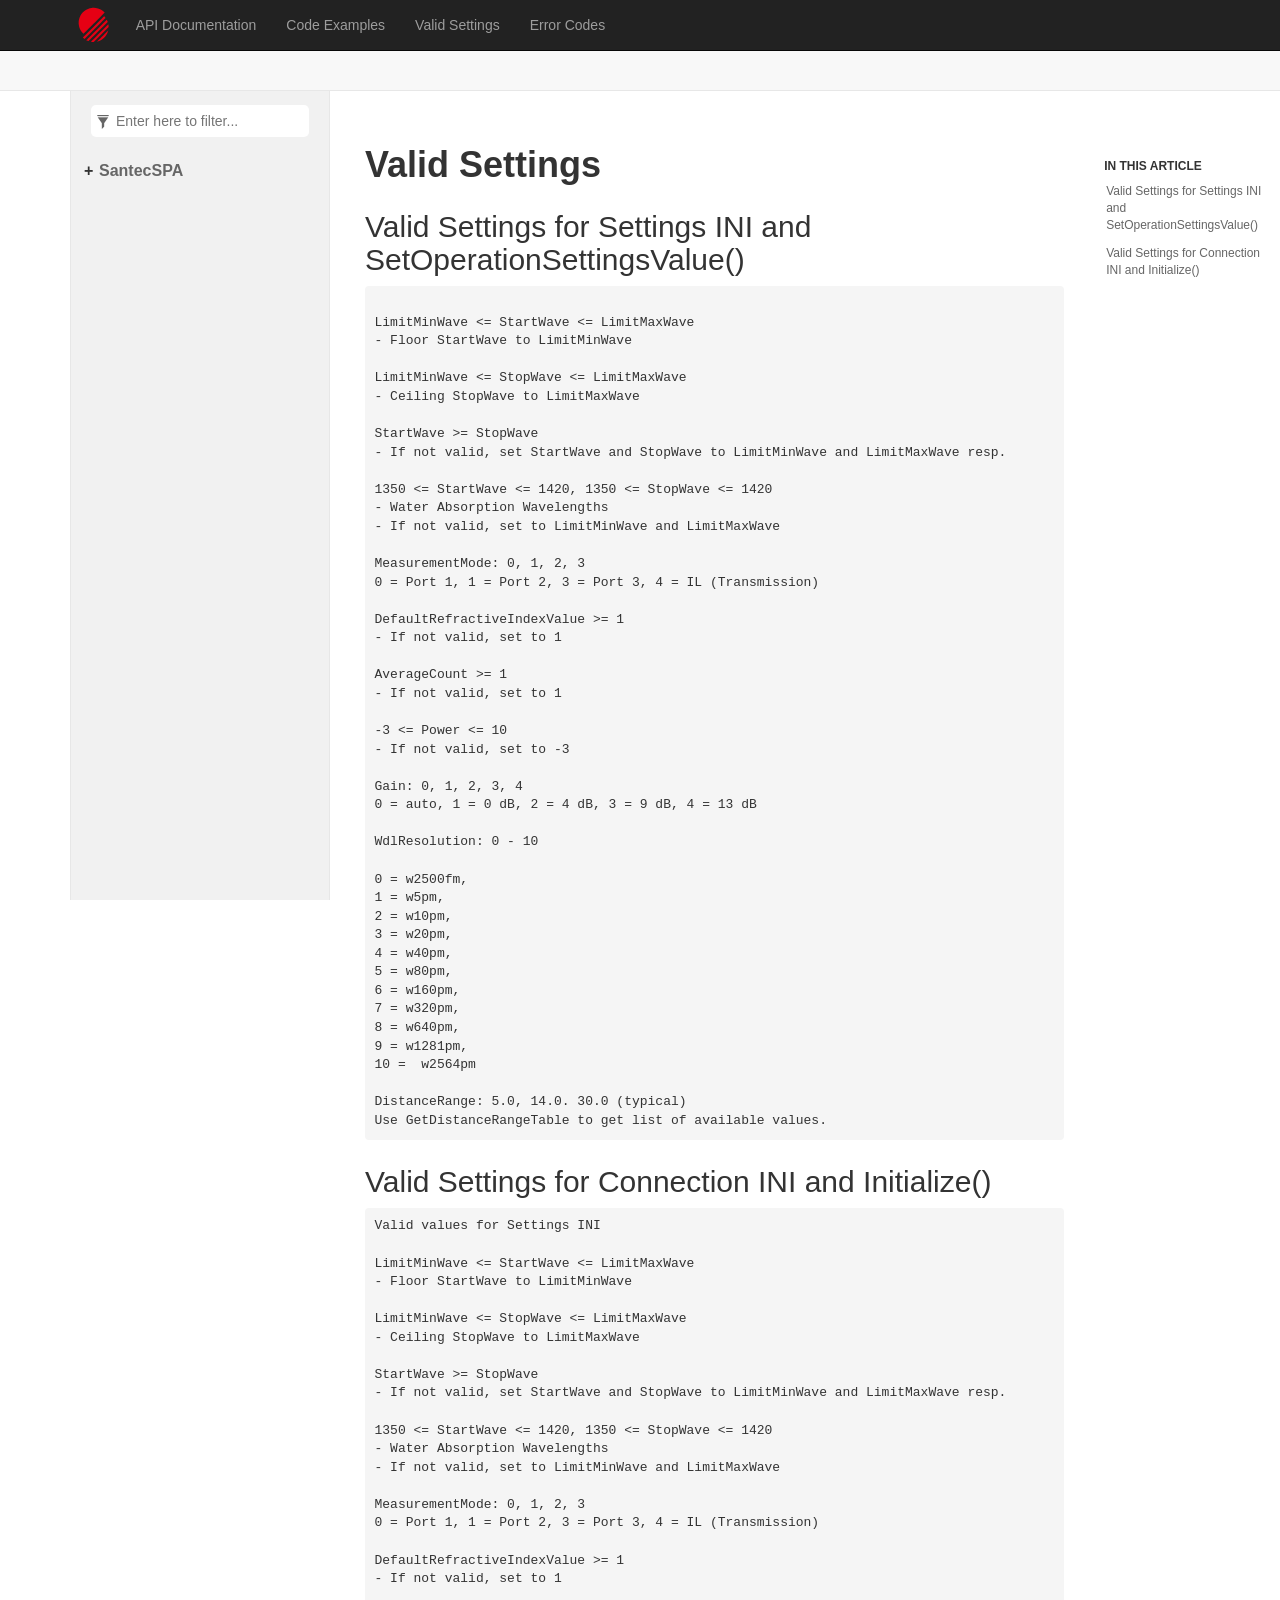
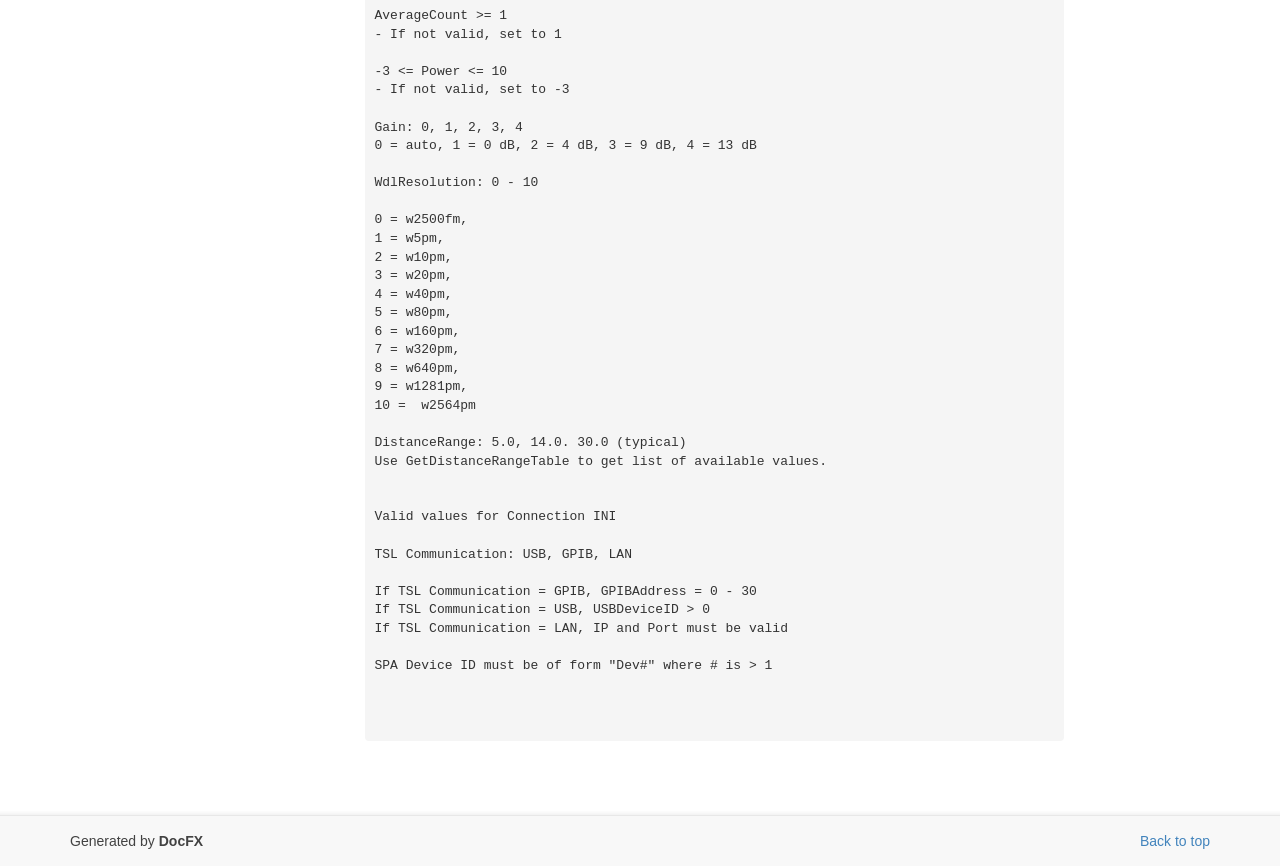
==== api/validsettings.html @ 65172d9f "Upload the SPA-200 SDK API documentation" ====
﻿<!DOCTYPE html>
<!--[if IE]><![endif]-->
<html>
  
  <head>
    <meta charset="utf-8">
    <meta http-equiv="X-UA-Compatible" content="IE=edge,chrome=1">
    <title>Valid Settings </title>
    <meta name="viewport" content="width=device-width">
    <meta name="title" content="Valid Settings ">
    <meta name="generator" content="docfx 2.59.4.0">
    
    <link rel="shortcut icon" href="../images/favicon.ico">
    <link rel="stylesheet" href="../styles/docfx.vendor.css">
    <link rel="stylesheet" href="../styles/docfx.css">
    <link rel="stylesheet" href="../styles/main.css">
    <meta property="docfx:navrel" content="../toc">
    <meta property="docfx:tocrel" content="toc">
    
    
    
  </head>
  <body data-spy="scroll" data-target="#affix" data-offset="120">
    <div id="wrapper">
      <header>
        
        <nav id="autocollapse" class="navbar navbar-inverse ng-scope" role="navigation">
          <div class="container">
            <div class="navbar-header">
              <button type="button" class="navbar-toggle" data-toggle="collapse" data-target="#navbar">
                <span class="sr-only">Toggle navigation</span>
                <span class="icon-bar"></span>
                <span class="icon-bar"></span>
                <span class="icon-bar"></span>
              </button>
              
              <a class="navbar-brand" href="../index.html">
                <img id="logo" class="svg" src="../images/logo.svg" alt="">
              </a>
            </div>
            <div class="collapse navbar-collapse" id="navbar">
              <form class="navbar-form navbar-right" role="search" id="search">
                <div class="form-group">
                  <input type="text" class="form-control" id="search-query" placeholder="Search" autocomplete="off">
                </div>
              </form>
                
                <ul class="nav level1 navbar-nav">
                      <li>
                          <a href="../api/index.html" title="API Documentation">API Documentation</a>
                      </li>
                      <li>
                          <a href="../api/examples.html" title="Code Examples">Code Examples</a>
                      </li>
                      <li>
                          <a href="../api/validsettings.html" title="Valid Settings">Valid Settings</a>
                      </li>
                      <li>
                          <a href="../api/errorcodes.html" title="Error Codes">Error Codes</a>
                      </li>
                </ul>    </div>
          </div>
        </nav>
        
        <div class="subnav navbar navbar-default">
          <div class="container hide-when-search" id="breadcrumb">
            <ul class="breadcrumb">
              <li></li>
            </ul>
          </div>
        </div>
      </header>
      <div role="main" class="container body-content hide-when-search">
        <div class="sidenav hide-when-search">
          <a class="btn toc-toggle collapse" data-toggle="collapse" href="#sidetoggle" aria-expanded="false" aria-controls="sidetoggle">Show / Hide Table of Contents</a>
          <div class="sidetoggle collapse" id="sidetoggle">
            <div>
              <div class="sidefilter">
                <form class="toc-filter">
                  <span class="glyphicon glyphicon-filter filter-icon"></span>
                  <input type="text" id="toc_filter_input" placeholder="Enter here to filter..." onkeypress="if(event.keyCode==13) {return false;}">
                </form>
              </div>
              <div class="sidetoc">
                <div class="toc" id="toc">
                  
                  <ul class="nav level1">
                    <li class="">
                      <span class="expand-stub"></span>
                      <a href="SantecSPA.html" title="SantecSPA" class="">SantecSPA</a>
                        
                        <ul class="nav level2">
                          <li class="">
                            <a href="SantecSPA.Connection.html" title="Connection" class="">Connection</a>
                          </li>
                          <li class="">
                            <a href="SantecSPA.Data.html" title="Data" class="">Data</a>
                          </li>
                          <li class="">
                            <a href="SantecSPA.Instrument.html" title="Instrument" class="">Instrument</a>
                          </li>
                          <li class="">
                            <a href="SantecSPA.Settings.html" title="Settings" class="">Settings</a>
                          </li>
                          <li class="">
                            <a href="SantecSPA.SPAModule.html" title="SPAModule" class="">SPAModule</a>
                          </li>
                        </ul>  </li>
                  </ul>        </div>
              </div>
            </div>
          </div>
        </div>
        <div class="article row grid-right">
          <div class="col-md-10">
            <article class="content wrap" id="_content" data-uid="">
<h1 id="valid-settings"><strong>Valid Settings</strong></h1>

<h2 id="valid-settings-for-settings-ini-and-setoperationsettingsvalue">Valid Settings for Settings INI and SetOperationSettingsValue()</h2>
<pre><code class="lang-txt">
LimitMinWave &lt;= StartWave &lt;= LimitMaxWave
- Floor StartWave to LimitMinWave

LimitMinWave &lt;= StopWave &lt;= LimitMaxWave
- Ceiling StopWave to LimitMaxWave

StartWave &gt;= StopWave
- If not valid, set StartWave and StopWave to LimitMinWave and LimitMaxWave resp.

1350 &lt;= StartWave &lt;= 1420, 1350 &lt;= StopWave &lt;= 1420
- Water Absorption Wavelengths
- If not valid, set to LimitMinWave and LimitMaxWave

MeasurementMode: 0, 1, 2, 3
0 = Port 1, 1 = Port 2, 3 = Port 3, 4 = IL (Transmission)

DefaultRefractiveIndexValue &gt;= 1
- If not valid, set to 1

AverageCount &gt;= 1
- If not valid, set to 1

-3 &lt;= Power &lt;= 10
- If not valid, set to -3

Gain: 0, 1, 2, 3, 4
0 = auto, 1 = 0 dB, 2 = 4 dB, 3 = 9 dB, 4 = 13 dB

WdlResolution: 0 - 10

0 = w2500fm,
1 = w5pm,
2 = w10pm,
3 = w20pm,
4 = w40pm,
5 = w80pm,
6 = w160pm,
7 = w320pm,
8 = w640pm,
9 = w1281pm,
10 =  w2564pm

DistanceRange: 5.0, 14.0. 30.0 (typical)
Use GetDistanceRangeTable to get list of available values.
</code></pre><h2 id="valid-settings-for-connection-ini-and-initialize">Valid Settings for Connection INI and Initialize()</h2>
<pre><code class="lang-txt">Valid values for Settings INI

LimitMinWave &lt;= StartWave &lt;= LimitMaxWave
- Floor StartWave to LimitMinWave

LimitMinWave &lt;= StopWave &lt;= LimitMaxWave
- Ceiling StopWave to LimitMaxWave

StartWave &gt;= StopWave
- If not valid, set StartWave and StopWave to LimitMinWave and LimitMaxWave resp.

1350 &lt;= StartWave &lt;= 1420, 1350 &lt;= StopWave &lt;= 1420
- Water Absorption Wavelengths
- If not valid, set to LimitMinWave and LimitMaxWave

MeasurementMode: 0, 1, 2, 3
0 = Port 1, 1 = Port 2, 3 = Port 3, 4 = IL (Transmission)

DefaultRefractiveIndexValue &gt;= 1
- If not valid, set to 1

AverageCount &gt;= 1
- If not valid, set to 1

-3 &lt;= Power &lt;= 10
- If not valid, set to -3

Gain: 0, 1, 2, 3, 4
0 = auto, 1 = 0 dB, 2 = 4 dB, 3 = 9 dB, 4 = 13 dB

WdlResolution: 0 - 10

0 = w2500fm,
1 = w5pm,
2 = w10pm,
3 = w20pm,
4 = w40pm,
5 = w80pm,
6 = w160pm,
7 = w320pm,
8 = w640pm,
9 = w1281pm,
10 =  w2564pm

DistanceRange: 5.0, 14.0. 30.0 (typical)
Use GetDistanceRangeTable to get list of available values.


Valid values for Connection INI

TSL Communication: USB, GPIB, LAN

If TSL Communication = GPIB, GPIBAddress = 0 - 30
If TSL Communication = USB, USBDeviceID &gt; 0
If TSL Communication = LAN, IP and Port must be valid

SPA Device ID must be of form &quot;Dev#&quot; where # is &gt; 1



</code></pre></article>
          </div>
          
          <div class="hidden-sm col-md-2" role="complementary">
            <div class="sideaffix">
              <nav class="bs-docs-sidebar hidden-print hidden-xs hidden-sm affix" id="affix">
                <h5>In This Article</h5>
                <div></div>
              </nav>
            </div>
          </div>
        </div>
      </div>
      
      <footer>
        <div class="grad-bottom"></div>
        <div class="footer">
          <div class="container">
            <span class="pull-right">
              <a href="#top">Back to top</a>
            </span>
            
            <span>Generated by <strong>DocFX</strong></span>
          </div>
        </div>
      </footer>
    </div>
    
    <script type="text/javascript" src="../styles/docfx.vendor.js"></script>
    <script type="text/javascript" src="../styles/docfx.js"></script>
    <script type="text/javascript" src="../styles/main.js"></script>
  </body>
</html>
---- styles/docfx.css ----
/* Copyright (c) Microsoft Corporation. All Rights Reserved. Licensed under the MIT License. See License.txt in the project root for license information. */
html,
body {
  font-family: 'Segoe UI', Tahoma, Helvetica, sans-serif;
  height: 100%;
}
button,
a {
  color: #337ab7;
  cursor: pointer;
}
button:hover,
button:focus,
a:hover,
a:focus {
  color: #23527c;
  text-decoration: none;
}
a.disable,
a.disable:hover {
  text-decoration: none;
  cursor: default;
  color: #000000;
}

h1, h2, h3, h4, h5, h6, .text-break {
    word-wrap: break-word;
    word-break: break-word;
}

h1 mark,
h2 mark,
h3 mark,
h4 mark,
h5 mark,
h6 mark {
  padding: 0;
}

.inheritance .level0:before,
.inheritance .level1:before,
.inheritance .level2:before,
.inheritance .level3:before,
.inheritance .level4:before,
.inheritance .level5:before,
.inheritance .level6:before,
.inheritance .level7:before,
.inheritance .level8:before,
.inheritance .level9:before {
    content: '↳';
    margin-right: 5px;
}

.inheritance .level0 {
    margin-left: 0em;
}

.inheritance .level1 {
    margin-left: 1em;
}

.inheritance .level2 {
    margin-left: 2em;
}

.inheritance .level3 {
    margin-left: 3em;
}

.inheritance .level4 {
    margin-left: 4em;
}

.inheritance .level5 {
    margin-left: 5em;
}

.inheritance .level6 {
    margin-left: 6em;
}

.inheritance .level7 {
    margin-left: 7em;
}

.inheritance .level8 {
    margin-left: 8em;
}

.inheritance .level9 {
    margin-left: 9em;
}

.level0.summary {
  margin: 2em 0 2em 0;
}

.level1.summary {
  margin: 1em 0 1em 0;
}

span.parametername,
span.paramref,
span.typeparamref {
    font-style: italic;
}
span.languagekeyword{
    font-weight: bold;
}

svg:hover path {
    fill: #ffffff;
}

.hljs {
  display: inline;
  background-color: inherit;
  padding: 0;
}
/* additional spacing fixes */
.btn + .btn {
  margin-left: 10px;
}
.btn.pull-right {
  margin-left: 10px;
  margin-top: 5px;
}
.table {
  margin-bottom: 10px;
}
table p {
  margin-bottom: 0;
}
table a {
  display: inline-block;
}

/* Make hidden attribute compatible with old browser.*/
[hidden] {
  display: none !important;
}

h1,
.h1,
h2,
.h2,
h3,
.h3 {
  margin-top: 15px;
  margin-bottom: 10px;
  font-weight: 400;
}
h4,
.h4,
h5,
.h5,
h6,
.h6 {
  margin-top: 10px;
  margin-bottom: 5px;
}
.navbar {
  margin-bottom: 0;
}
#wrapper {
  min-height: 100%;
  position: relative;
}
/* blends header footer and content together with gradient effect */
.grad-top {
  /* For Safari 5.1 to 6.0 */
  /* For Opera 11.1 to 12.0 */
  /* For Firefox 3.6 to 15 */
  background: linear-gradient(rgba(0, 0, 0, 0.05), rgba(0, 0, 0, 0));
  /* Standard syntax */
  height: 5px;
}
.grad-bottom {
  /* For Safari 5.1 to 6.0 */
  /* For Opera 11.1 to 12.0 */
  /* For Firefox 3.6 to 15 */
  background: linear-gradient(rgba(0, 0, 0, 0), rgba(0, 0, 0, 0.05));
  /* Standard syntax */
  height: 5px;
}
.divider {
  margin: 0 5px;
  color: #cccccc;
}
hr {
  border-color: #cccccc;
}
header {
  position: fixed;
  top: 0;
  left: 0;
  right: 0;
  z-index: 1000;
}
header .navbar {
  border-width: 0 0 1px;
  border-radius: 0;
}
.navbar-brand {
  font-size: inherit;
  padding: 0;
}
.navbar-collapse {
  margin: 0 -15px;
}
.subnav {
  min-height: 40px;
}

.inheritance h5, .inheritedMembers h5{
  padding-bottom: 5px;
  border-bottom: 1px solid #ccc;
}

article h1, article h2, article h3, article h4{
  margin-top: 25px;
}

article h4{
  border: 0;
  font-weight: bold;
  margin-top: 2em;
}

article span.small.pull-right{
  margin-top: 20px;
}

article section {
  margin-left: 1em;
}

/*.expand-all {
  padding: 10px 0;
}*/
.breadcrumb {
  margin: 0;
  padding: 10px 0;
  background-color: inherit;
  white-space: nowrap;
}
.breadcrumb > li + li:before {
  content: "\00a0/";
}
#autocollapse.collapsed .navbar-header {
  float: none;
}
#autocollapse.collapsed .navbar-toggle {
  display: block;
}
#autocollapse.collapsed .navbar-collapse {
  border-top: 1px solid transparent;
  box-shadow: inset 0 1px 0 rgba(255, 255, 255, 0.1);
}
#autocollapse.collapsed .navbar-collapse.collapse {
  display: none !important;
}
#autocollapse.collapsed .navbar-nav {
  float: none !important;
  margin: 7.5px -15px;
}
#autocollapse.collapsed .navbar-nav > li {
  float: none;
}
#autocollapse.collapsed .navbar-nav > li > a {
  padding-top: 10px;
  padding-bottom: 10px;
}
#autocollapse.collapsed .collapse.in,
#autocollapse.collapsed .collapsing {
  display: block !important;
}
#autocollapse.collapsed .collapse.in .navbar-right,
#autocollapse.collapsed .collapsing .navbar-right {
  float: none !important;
}
#autocollapse .form-group {
  width: 100%;
}
#autocollapse .form-control {
  width: 100%;
}
#autocollapse .navbar-header {
  margin-left: 0;
  margin-right: 0;
}
#autocollapse .navbar-brand {
  margin-left: 0;
}
.collapse.in,
.collapsing {
  text-align: center;
}
.collapsing .navbar-form {
  margin: 0 auto;
  max-width: 400px;
  padding: 10px 15px;
  box-shadow: inset 0 1px 0 rgba(255, 255, 255, 0.1), 0 1px 0 rgba(255, 255, 255, 0.1);
}
.collapsed .collapse.in .navbar-form {
  margin: 0 auto;
  max-width: 400px;
  padding: 10px 15px;
  box-shadow: inset 0 1px 0 rgba(255, 255, 255, 0.1), 0 1px 0 rgba(255, 255, 255, 0.1);
}
.navbar .navbar-nav {
  display: inline-block;
}
.docs-search {
  background: white;
  vertical-align: middle;
}
.docs-search > .search-query {
  font-size: 14px;
  border: 0;
  width: 120%;
  color: #555;
}
.docs-search > .search-query:focus {
  outline: 0;
}
.search-results-frame {
  clear: both;
  display: table;
  width: 100%;
}
.search-results.ng-hide {
  display: none;
}
.search-results-container {
  padding-bottom: 1em;
  border-top: 1px solid #111;
  background: rgba(25, 25, 25, 0.5);
}
.search-results-container .search-results-group {
  padding-top: 50px !important;
  padding: 10px;
}
.search-results-group-heading {
  font-family: "Open Sans";
  padding-left: 10px;
  color: white;
}
.search-close {
  position: absolute;
  left: 50%;
  margin-left: -100px;
  color: white;
  text-align: center;
  padding: 5px;
  background: #333;
  border-top-right-radius: 5px;
  border-top-left-radius: 5px;
  width: 200px;
  box-shadow: 0 0 10px #111;
}
#search {
  display: none;
}

/* Search results display*/
#search-results {
  max-width: 960px !important;
  margin-top: 120px;
  margin-bottom: 115px;
  margin-left: auto;
  margin-right: auto;
  line-height: 1.8;
  display: none;
}

#search-results>.search-list {
  text-align: center;
  font-size: 2.5rem;
  margin-bottom: 50px;
}

#search-results p {
  text-align: center;
}

#search-results p .index-loading {
  animation: index-loading 1.5s infinite linear;
  -webkit-animation: index-loading 1.5s infinite linear;
  -o-animation: index-loading 1.5s infinite linear;
  font-size: 2.5rem;
}

@keyframes index-loading {
    from { transform: scale(1) rotate(0deg);}
    to { transform: scale(1) rotate(360deg);}
}

@-webkit-keyframes index-loading {
    from { -webkit-transform: rotate(0deg);}
    to { -webkit-transform: rotate(360deg);}
}

@-o-keyframes index-loading {
    from { -o-transform: rotate(0deg);}
    to { -o-transform: rotate(360deg);}
}

#search-results .sr-items {
  font-size: 24px;
}

.sr-item {
  margin-bottom: 25px;
}

.sr-item>.item-href {
  font-size: 14px;
  color: #093;
}

.sr-item>.item-brief {
  font-size: 13px;
}

.pagination>li>a {
  color: #47A7A0
}

.pagination>.active>a {
  background-color: #47A7A0;
  border-color: #47A7A0;
}

.fixed_header {
  position: fixed;
  width: 100%;
  padding-bottom: 10px;
  padding-top: 10px;
  margin: 0px;
  top: 0;
  z-index: 9999;
  left: 0;
}

.fixed_header+.toc{
  margin-top: 50px;
  margin-left: 0;
}

.sidenav, .fixed_header, .toc  {
  background-color: #f1f1f1;
}

.sidetoc {
  position: fixed;
  width: 260px;
  top: 150px;
  bottom: 0;
  overflow-x: hidden;
  overflow-y: auto;
  background-color: #f1f1f1;
  border-left: 1px solid #e7e7e7;
  border-right: 1px solid #e7e7e7;
  z-index: 1;
}

.sidetoc.shiftup {
  bottom: 70px;
}

body .toc{
  background-color: #f1f1f1;
  overflow-x: hidden;
}

.sidetoggle.ng-hide {
  display: block !important;
}
.sidetoc-expand > .caret {
  margin-left: 0px;
  margin-top: -2px;
}
.sidetoc-expand > .caret-side {
  border-left: 4px solid;
  border-top: 4px solid transparent;
  border-bottom: 4px solid transparent;
  margin-left: 4px;
  margin-top: -4px;
}
.sidetoc-heading {
  font-weight: 500;
}

.toc {
  margin: 0px 0 0 10px;
  padding: 0 10px;
}
.expand-stub {
  position: absolute;
  left: -10px;
}
.toc .nav > li > a.sidetoc-expand {
  position: absolute;
  top: 0;
  left: 0;
}
.toc .nav > li > a {
  color: #666666;
  margin-left: 5px;
  display: block;
  padding: 0;
}
.toc .nav > li > a:hover,
.toc .nav > li > a:focus {
  color: #000000;
  background: none;
  text-decoration: inherit;
}
.toc .nav > li.active > a {
  color: #337ab7;
}
.toc .nav > li.active > a:hover,
.toc .nav > li.active > a:focus {
  color: #23527c;
}

.toc .nav > li> .expand-stub {
  cursor: pointer;
}

.toc .nav > li.active > .expand-stub::before,
.toc .nav > li.in > .expand-stub::before,
.toc .nav > li.in.active > .expand-stub::before,
.toc .nav > li.filtered > .expand-stub::before {
    content: "-";
}

.toc .nav > li > .expand-stub::before,
.toc .nav > li.active > .expand-stub::before {
    content: "+";
}

.toc .nav > li.filtered > ul,
.toc .nav > li.in > ul {
  display: block;
}

.toc .nav > li > ul {
  display: none;
}

.toc ul{
  font-size: 12px;
  margin: 0 0 0 3px;
}

.toc .level1 > li {
  font-weight: bold;
  margin-top: 10px;
  position: relative;
  font-size: 16px;
}
.toc .level2 {
  font-weight: normal;
  margin: 5px 0 0 15px;
  font-size: 14px;
}
.toc-toggle {
  display: none;
  margin: 0 15px 0px 15px;
}
.sidefilter {
  position: fixed;
  top: 90px;
  width: 260px;
  background-color: #f1f1f1;
  padding: 15px;
  border-left: 1px solid #e7e7e7;
  border-right: 1px solid #e7e7e7;
  z-index: 1;
}
.toc-filter {
  border-radius: 5px;
  background: #fff;
  color: #666666;
  padding: 5px;
  position: relative;
  margin: 0 5px 0 5px;
}
.toc-filter > input {
  border: 0;
  color: #666666;
  padding-left: 20px;
  padding-right: 20px;
  width: 100%;
}
.toc-filter > input:focus {
  outline: 0;
}
.toc-filter > .filter-icon {
  position: absolute;
  top: 10px;
  left: 5px;
}
.toc-filter > .clear-icon {
  position: absolute;
  top: 10px;
  right: 5px;
}
.article {
  margin-top: 120px;
  margin-bottom: 115px;
}

#_content>a{
  margin-top: 105px;
}

.article.grid-right {
  margin-left: 280px;
}

.inheritance hr {
  margin-top: 5px;
  margin-bottom: 5px;
}
.article img {
  max-width: 100%;
}
.sideaffix {
  margin-top: 50px;
  font-size: 12px;
  max-height: 100%;
  overflow-x: hidden;
  overflow-y: auto;
  top: 100px;
  bottom: 10px;
  position: fixed;
}
.sideaffix.shiftup {
  bottom: 70px;
}
.affix {
  position: relative;
  height: auto;
}
.sideaffix > div.contribution {
  margin-bottom: 20px;
}
.sideaffix > div.contribution > ul > li > a.contribution-link {
  padding: 6px 10px;
  font-weight: bold;
  font-size: 14px;
}
.sideaffix > div.contribution > ul > li > a.contribution-link:hover {
  background-color: #ffffff;
}
.sideaffix ul.nav > li > a:focus {
  background: none;
}
.affix h5 {
  font-weight: bold;
  text-transform: uppercase;
  padding-left: 10px;
  font-size: 12px;
}
.affix > ul.level1 {
  overflow: inherit;
  padding-bottom: 10px;
  height: calc(100% - 100px);
}
.affix ul > li > a:before {
  color: #cccccc;
  position: absolute;
}
.affix ul > li > a:hover {
  background: none;
  color: #666666;
}
.affix ul > li.active > a,
.affix ul > li.active > a:before {
  color: #337ab7;
}
.affix ul > li > a {
  padding: 5px 12px;
  color: #666666;
}
.affix > ul > li.active:last-child {
  margin-bottom: 50px;
}
.affix > ul > li > a:before {
  content: "|";
  font-size: 16px;
  top: 1px;
  left: 0;
}
.affix > ul > li.active > a,
.affix > ul > li.active > a:before {
  color: #337ab7;
  font-weight: bold;
}
.affix ul ul > li > a {
  padding: 2px 15px;
}
.affix ul ul > li > a:before {
  content: ">";
  font-size: 14px;
  top: -1px;
  left: 5px;
}
.affix ul > li > a:before,
.affix ul ul {
  display: none;
}
.affix ul > li.active > ul,
.affix ul > li.active > a:before,
.affix ul > li > a:hover:before {
  display: block;
  white-space: inherit;
}
.codewrapper {
  position: relative;
}
.trydiv {
  height: 0px;
}
.tryspan {
  position: absolute;
  top: 0px;
  right: 0px;
  border-style: solid;
  border-radius: 0px 4px;
  box-sizing: border-box;
  border-width: 1px;
  border-color: #cccccc;
  text-align: center;
  padding: 2px 8px;
  background-color: white;
  font-size: 12px;
  cursor: pointer;
  z-index: 100;
  display: none;
  color: #767676;
}
.tryspan:hover {
  background-color: #3b8bd0;
  color: white;
  border-color: #3b8bd0;
}
.codewrapper:hover .tryspan {
  display: block;
}
.sample-response .response-content{
  max-height: 200px;
}
footer {
  position: absolute;
  left: 0;
  right: 0;
  bottom: 0;
  z-index: 1000;
}
.footer {
  border-top: 1px solid #e7e7e7;
  background-color: #f8f8f8;
  padding: 15px 0;
}
@media (min-width: 768px) {
  #sidetoggle.collapse {
    display: block;
  }
  .topnav .navbar-nav {
    float: none;
    white-space: nowrap;
  }
  .topnav .navbar-nav > li {
    float: none;
    display: inline-block;
  }
}
@media only screen and (max-width: 768px) {
  #mobile-indicator {
    display: block;
  }
  /* TOC display for responsive */
  .article {
    margin-top: 30px !important;
  }
  header {
    position: static;
  }
  .topnav {
    text-align: center;
  }
  .sidenav {
    padding: 15px 0;
    margin-left: -15px;
    margin-right: -15px;
  }
  .sidefilter {
    position: static;
    width: auto;
    float: none;
    border: none;
  }
  .sidetoc {
    position: static;
    width: auto;
    float: none;
    padding-bottom: 0px;
    border: none;
  }
  .toc .nav > li, .toc .nav > li >a {
    display: inline-block;
  }
  .toc li:after {
    margin-left: -3px;
    margin-right: 5px;
    content: ", ";
    color: #666666;
  }
  .toc .level1 > li {
    display: block;
  }
  
  .toc .level1 > li:after {
    display: none;
  }
  .article.grid-right {
    margin-left: 0;
  }
  .grad-top,
  .grad-bottom {
    display: none;
  }
  .toc-toggle {
    display: block;
  }
  .sidetoggle.ng-hide {
    display: none !important;
  }
  /*.expand-all {
    display: none;
  }*/
  .sideaffix {
    display: none;
  }
  .mobile-hide {
    display: none;
  }
  .breadcrumb {
    white-space: inherit;
  }

  /* workaround for #hashtag url is no longer needed*/
  h1:before,
  h2:before,
  h3:before,
  h4:before {
      content: '';
      display: none;
  }
}

/* For toc iframe */
@media (max-width: 260px) {
  .toc .level2 > li {
    display: block;
  }

  .toc .level2 > li:after {
    display: none;
  }
}

/* Code snippet */
code {
  color: #717374;
  background-color: #f1f2f3;
}

a code {
  color: #337ab7;
  background-color: #f1f2f3;
}

a code:hover {
  text-decoration: underline;
}

.hljs-keyword {
  color: rgb(86,156,214);
}

.hljs-string {
  color: rgb(214, 157, 133);
}

pre {
  border: 0;
}

/* For code snippet line highlight */
pre > code .line-highlight {
  background-color: #ffffcc;
}

/* Alerts */
.alert h5 {
    text-transform: uppercase;
    font-weight: bold;
    margin-top: 0;
}

.alert h5:before {
    position:relative;
    top:1px;
    display:inline-block;
    font-family:'Glyphicons Halflings';
    line-height:1;
    -webkit-font-smoothing:antialiased;
    -moz-osx-font-smoothing:grayscale;
    margin-right: 5px;
    font-weight: normal;
}

.alert-info h5:before {
    content:"\e086"
}

.alert-warning h5:before {
    content:"\e127"
}

.alert-danger h5:before {
    content:"\e107"
}

/* For Embedded Video */
div.embeddedvideo {
    padding-top: 56.25%;
    position: relative;
    width: 100%;
}

div.embeddedvideo iframe {
    position: absolute;
    top: 0;
    left: 0;
    right: 0;
    bottom: 0;
    width: 100%;
    height: 100%;
}

/* For printer */
@media print{
  .article.grid-right {
    margin-top: 0px;
    margin-left: 0px;
  }
  .sideaffix {
    display: none;
  }
  .mobile-hide {
    display: none;
  }
  .footer {
    display: none;
  }
}

/* For tabbed content */

.tabGroup {
  margin-top: 1rem; }
  .tabGroup ul[role="tablist"] {
    margin: 0;
    padding: 0;
    list-style: none; }
    .tabGroup ul[role="tablist"] > li {
      list-style: none;
      display: inline-block; }
  .tabGroup a[role="tab"] {
    color: #6e6e6e;
    box-sizing: border-box;
    display: inline-block;
    padding: 5px 7.5px;
    text-decoration: none;
    border-bottom: 2px solid #fff; }
    .tabGroup a[role="tab"]:hover, .tabGroup a[role="tab"]:focus, .tabGroup a[role="tab"][aria-selected="true"] {
      border-bottom: 2px solid #0050C5; }
    .tabGroup a[role="tab"][aria-selected="true"] {
      color: #222; }
    .tabGroup a[role="tab"]:hover, .tabGroup a[role="tab"]:focus {
      color: #0050C5; }
    .tabGroup a[role="tab"]:focus {
      outline: 1px solid #0050C5;
      outline-offset: -1px; }
  @media (min-width: 768px) {
    .tabGroup a[role="tab"] {
      padding: 5px 15px; } }
  .tabGroup section[role="tabpanel"] {
    border: 1px solid #e0e0e0;
    padding: 15px;
    margin: 0;
    overflow: hidden; }
    .tabGroup section[role="tabpanel"] > .codeHeader,
    .tabGroup section[role="tabpanel"] > pre {
      margin-left: -16px;
      margin-right: -16px; }
    .tabGroup section[role="tabpanel"] > :first-child {
      margin-top: 0; }
    .tabGroup section[role="tabpanel"] > pre:last-child {
      display: block;
      margin-bottom: -16px; }

.mainContainer[dir='rtl'] main ul[role="tablist"] {
  margin: 0; }

/* Color theme */

/* These are not important, tune down **/
.decalaration, .fieldValue, .parameters, .returns {
  color: #a2a2a2;
}

/* Major sections, increase visibility **/
#fields, #properties, #methods, #events {
    font-weight: bold;
    margin-top: 2em;
}
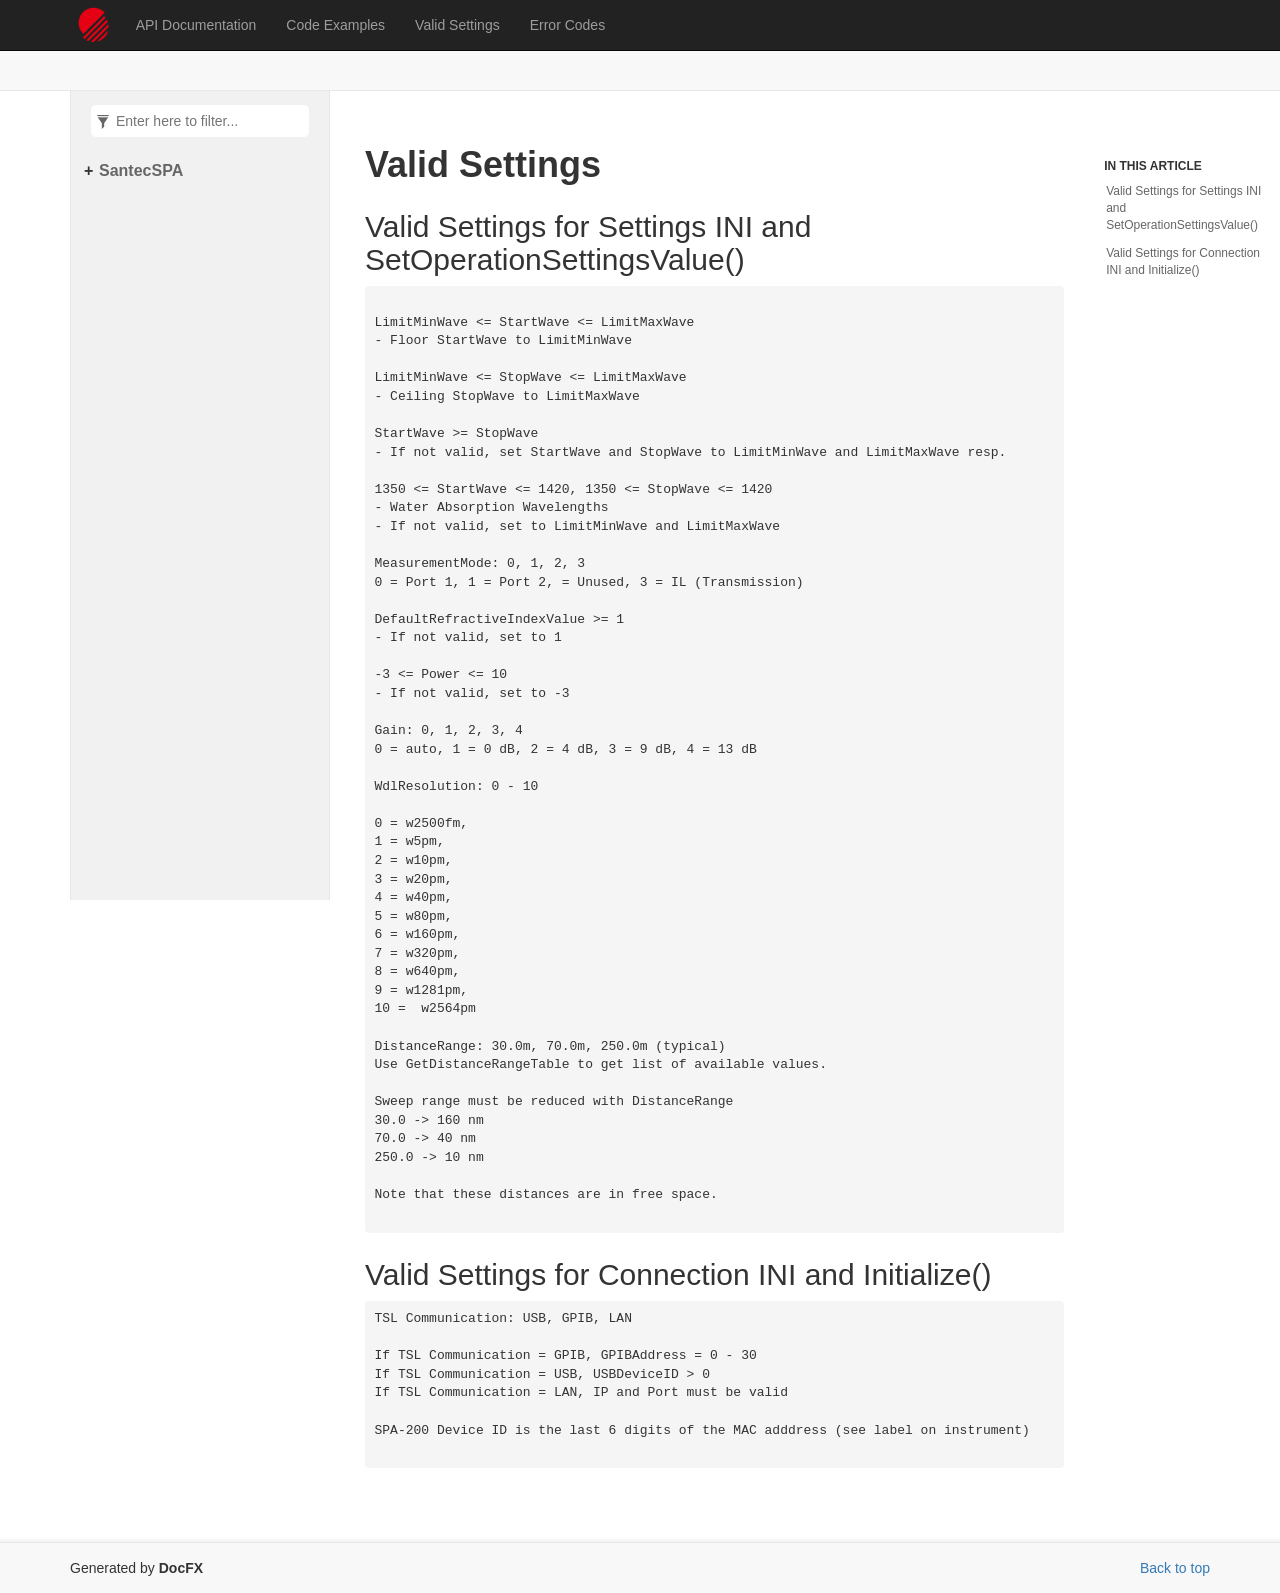
==== commit 0a304841: "Update the SPA-200 API docs" ====
--- a/api/validsettings.html
+++ b/api/validsettings.html
@@ -132,12 +132,9 @@
 - If not valid, set to LimitMinWave and LimitMaxWave
 
 MeasurementMode: 0, 1, 2, 3
-0 = Port 1, 1 = Port 2, 3 = Port 3, 4 = IL (Transmission)
+0 = Port 1, 1 = Port 2, = Unused, 3 = IL (Transmission)
 
 DefaultRefractiveIndexValue &gt;= 1
-- If not valid, set to 1
-
-AverageCount &gt;= 1
 - If not valid, set to 1
 
 -3 &lt;= Power &lt;= 10
@@ -160,68 +157,24 @@
 9 = w1281pm,
 10 =  w2564pm
 
-DistanceRange: 5.0, 14.0. 30.0 (typical)
+DistanceRange: 30.0m, 70.0m, 250.0m (typical)
 Use GetDistanceRangeTable to get list of available values.
+
+Sweep range must be reduced with DistanceRange
+30.0 -&gt; 160 nm
+70.0 -&gt; 40 nm
+250.0 -&gt; 10 nm
+
+Note that these distances are in free space.
+
 </code></pre><h2 id="valid-settings-for-connection-ini-and-initialize">Valid Settings for Connection INI and Initialize()</h2>
-<pre><code class="lang-txt">Valid values for Settings INI
-
-LimitMinWave &lt;= StartWave &lt;= LimitMaxWave
-- Floor StartWave to LimitMinWave
-
-LimitMinWave &lt;= StopWave &lt;= LimitMaxWave
-- Ceiling StopWave to LimitMaxWave
-
-StartWave &gt;= StopWave
-- If not valid, set StartWave and StopWave to LimitMinWave and LimitMaxWave resp.
-
-1350 &lt;= StartWave &lt;= 1420, 1350 &lt;= StopWave &lt;= 1420
-- Water Absorption Wavelengths
-- If not valid, set to LimitMinWave and LimitMaxWave
-
-MeasurementMode: 0, 1, 2, 3
-0 = Port 1, 1 = Port 2, 3 = Port 3, 4 = IL (Transmission)
-
-DefaultRefractiveIndexValue &gt;= 1
-- If not valid, set to 1
-
-AverageCount &gt;= 1
-- If not valid, set to 1
-
--3 &lt;= Power &lt;= 10
-- If not valid, set to -3
-
-Gain: 0, 1, 2, 3, 4
-0 = auto, 1 = 0 dB, 2 = 4 dB, 3 = 9 dB, 4 = 13 dB
-
-WdlResolution: 0 - 10
-
-0 = w2500fm,
-1 = w5pm,
-2 = w10pm,
-3 = w20pm,
-4 = w40pm,
-5 = w80pm,
-6 = w160pm,
-7 = w320pm,
-8 = w640pm,
-9 = w1281pm,
-10 =  w2564pm
-
-DistanceRange: 5.0, 14.0. 30.0 (typical)
-Use GetDistanceRangeTable to get list of available values.
-
-
-Valid values for Connection INI
-
-TSL Communication: USB, GPIB, LAN
+<pre><code class="lang-txt">TSL Communication: USB, GPIB, LAN
 
 If TSL Communication = GPIB, GPIBAddress = 0 - 30
 If TSL Communication = USB, USBDeviceID &gt; 0
 If TSL Communication = LAN, IP and Port must be valid
 
-SPA Device ID must be of form &quot;Dev#&quot; where # is &gt; 1
-
-
+SPA-200 Device ID is the last 6 digits of the MAC adddress (see label on instrument)
 
 </code></pre></article>
           </div>
